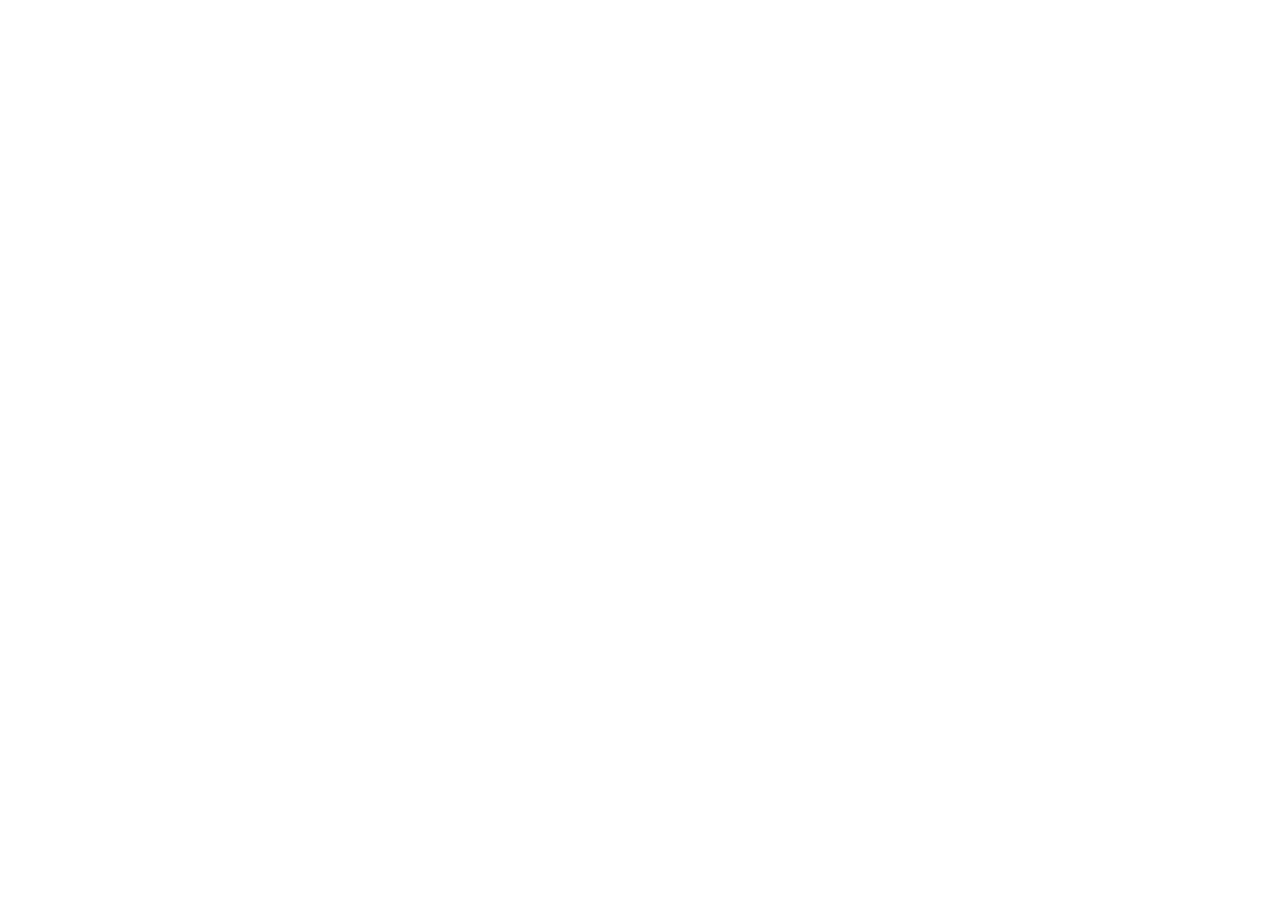
==== Rewards.html @ 03f2f926 "Se termino la pagina del inicio Falta el reward al igual que el menu" ====
<!DOCTYPE html>
<html lang="en">
<head>
    <meta charset="UTF-8">
    <meta name="viewport" content="width=device-width, initial-scale=1.0">
    <title>Rewards</title>
</head>
<body>
    <section>
        <section class="statica">

        </section>
        <section class="scroll">

            
        </section>
    </section>
</body>
</html>
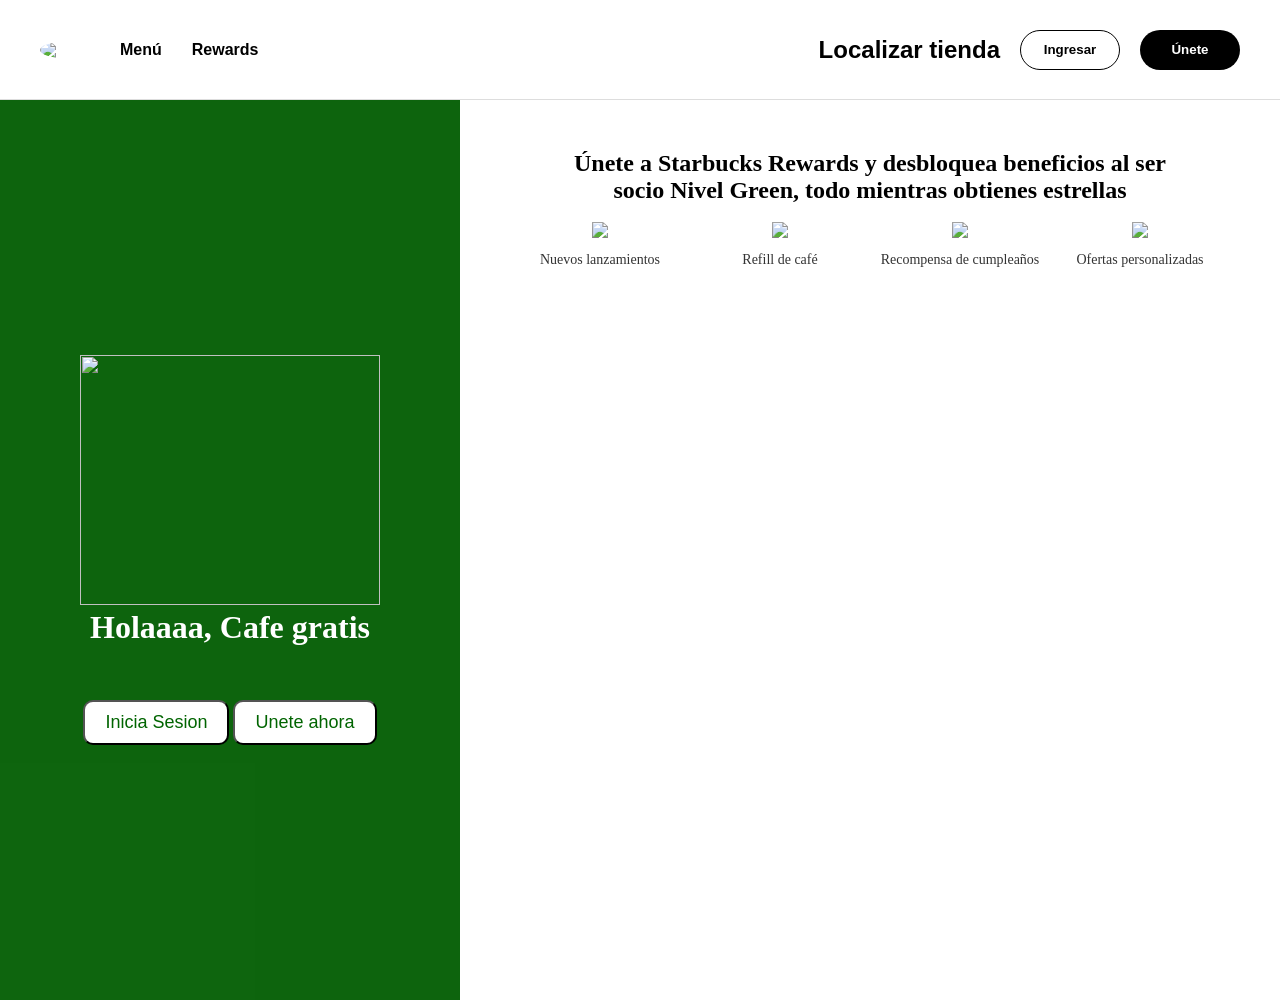
==== commit 05722eab: "Se termino de colocar bien Falta mejora" ====
--- a/Rewards.html
+++ b/Rewards.html
@@ -1,19 +1,64 @@
 <!DOCTYPE html>
 <html lang="en">
+
 <head>
     <meta charset="UTF-8">
     <meta name="viewport" content="width=device-width, initial-scale=1.0">
     <title>Rewards</title>
+    <link rel="stylesheet" href="styles.css">
+    <link rel="stylesheet" href="Rewards.css">
 </head>
+
 <body>
-    <section>
+    <header>
+        <div class="menu">
+            <img src="https://media.revistagq.com/photos/5d5d383031110c000879872d/1:1/w_1080,h_1080,c_limit/logo-starbucks.jpg"
+                class="logo" width="50">
+
+            <h2>Menú</h2>
+            <h2>Rewards</h2>
+        </div>
+
+        <div class="opciones">
+            <h2>Localizar tienda</h2>
+            <button class="enlaces">Ingresar</button>
+            <button class="enlaces">Únete</button>
+        </div>
+    </header>
+    <section class="global">
         <section class="statica">
+            <img src="https://rewards.starbucks.mx/img/title2.png" alt="" srcset="">
+            <h2>Holaaaa, Cafe gratis</h2>
+            <br><br><br>
+            <button>Inicia Sesion</button>
+            <button>Unete ahora</button>
+        </section>
 
-        </section>
         <section class="scroll">
+            <h2>Únete a Starbucks Rewards y desbloquea beneficios al ser <br>
+                socio Nivel Green, todo mientras obtienes estrellas</h2>
+            <br>
+            <div class="tex-ima">
+                <div class="card">
+                    <img src="https://rewards.starbucks.mx/img/2023/06/nuevos-lanzamientos.png">
+                    <p>Nuevos lanzamientos</p>
+                </div>
 
-            
+                <div class="card">
+                    <img src="https://rewards.starbucks.mx/img/2023/06/refill-cafe.png">
+                    <p>Refill de café</p>
+                </div>
+                <div class="card">
+                    <img src="https://rewards.starbucks.mx/img/2023/06/cumplea%C3%B1os.png">
+                    <p>Recompensa de cumpleaños</p>
+                </div>
+                <div class="card">
+                    <img src="https://rewards.starbucks.mx/img/2023/06/ofertas-personalizadas.png">
+                    <p>Ofertas personalizadas</p>
+                </div>
+            </div>
         </section>
     </section>
 </body>
+
 </html>
--- a/styles.css
+++ b/styles.css
@@ -0,0 +1,195 @@
+:root{
+    --verde: #45c093;
+    --oscuro: #73aed0;
+    --limon: #d8d2c4;
+    --beige:#eeece8;
+    --morado:#9ba1db;
+}
+
+
+
+* {
+    margin: 0;
+    padding: 0;
+    box-sizing: border-box;
+}
+
+
+header {
+    display: flex;
+    justify-content: space-between;
+    align-items: center;
+    padding: 0 40px;
+    height: 100px;
+    border-bottom: 1px solid #ddd;
+    font-family: Arial, Helvetica, sans-serif;
+}
+
+.menu {
+    display: flex;
+    align-items: center;
+    gap: 30px;
+}
+
+.menu h2 {
+    font-size: 16px;
+    cursor: pointer;
+}
+
+.menu h2:hover {
+    color: #00754A;
+}
+
+.logo {
+    border-radius: 50%;
+}
+
+.opciones {
+    display: flex;
+    align-items: center;
+    gap: 20px;
+}
+
+
+.enlaces {
+    width: 100px;
+    height: 40px;
+    border-radius: 20px;
+    border: 1px solid black;
+    background-color: white;
+    cursor: pointer;
+    font-weight: bold;
+}
+
+.enlaces:hover {
+    background-color: #f2f2f2;
+}
+
+.enlaces:last-child {
+    background-color: black;
+    color: white;
+    border: none;
+}
+
+.enlaces:last-child:hover {
+    background-color: #333;
+}
+.blog{
+    background-color: var(--beige); 
+    padding: 50px 80px;
+}
+.blog-verde{
+    background-color: var(--verde);
+    padding: 50px 80px;
+}
+
+.blog-oscuro{
+    background-color: var(--oscuro);
+    padding: 50px 80px;
+   
+}
+
+.blog-oscuro h2{
+    color: white;
+    font-size: 32px;
+}
+.blog-morado{
+    background-color: var(--morado);
+    padding: 50px 80px;
+}
+
+
+.blog-container {
+    display: flex;
+    align-items: center;
+    justify-content: space-between;
+    gap: 40px;
+}
+
+
+.blog-img img {
+    width: 600px;
+    border-radius: 5px;
+}
+
+.blog-text {
+    max-width: 500px;
+    text-align: center;
+}
+
+
+.blog-text h2 {
+    color: #00754A;
+    font-size: 32px;
+    margin-bottom: 20px;
+}
+
+
+.blog-text p {
+    color: #00754A;
+    font-size: 18px;
+    line-height: 1.6;
+    margin-bottom: 30px;
+}
+
+
+.blog-text button {
+    padding: 10px 25px;
+    border: 1px solid #00754A;
+    border-radius: 25px;
+    background: transparent;
+    color: #00754A;
+    cursor: pointer;
+    font-weight: bold;
+}
+
+.blog-text button:hover {
+    background-color: #00754A;
+    color: white;
+}
+
+.footer {
+    background-color: #f9f9f9;
+    padding: 40px 80px;
+    font-family: Arial, Helvetica, sans-serif;
+}
+
+/* CONTENEDOR */
+.footer-container {
+    display: flex;
+    gap: 80px;
+    margin-bottom: 30px;
+}
+
+/* COLUMNAS */
+.col h3 {
+    font-size: 16px;
+    margin-bottom: 15px;
+}
+
+.col ul {
+    list-style: none;
+}
+
+.col li {
+    margin-bottom: 10px;
+    color: #555;
+    cursor: pointer;
+}
+
+¿
+
+
+.redes-sociales {
+    display: flex;
+    gap: 20px;
+    margin-bottom: 20px;
+}
+
+.redes-sociales img {
+    width: 30px;
+    cursor: pointer;
+    transition: transform 0.3s;
+}
+
+
--- a/Rewards.css
+++ b/Rewards.css
@@ -0,0 +1,66 @@
+.global{
+     display: flex;
+    height: 100vh; 
+}
+
+
+.statica{
+    background-color:#025d02f3;
+    width: 45%;
+    height: 100vh;
+    align-items: center;
+    text-align: center;
+    align-content: center;
+    position: sticky;
+    
+}
+.statica img{
+    width: 300px;
+    height: 250px;
+}
+
+.statica h2{
+    color: white;
+    font-size: 32px;
+}
+
+.statica button{
+    background-color: white;
+    color: #006400;
+    padding: 10px 20px;
+    font-size: 18px;
+    cursor: pointer;
+    border-radius: 10px;
+    border-color: black;
+}
+.scroll {
+    padding: 50px;
+    text-align: center;
+}
+
+
+
+.tex-ima {
+    
+    display: flex;
+    flex-direction: row;
+   
+
+}
+
+.card {
+    width: 180px;
+    text-align: center;
+}
+
+
+.card img {
+    width: 100%;
+    margin-bottom: 10px;
+}
+
+
+.card p {
+    font-size: 14px;
+    color: #333;
+}
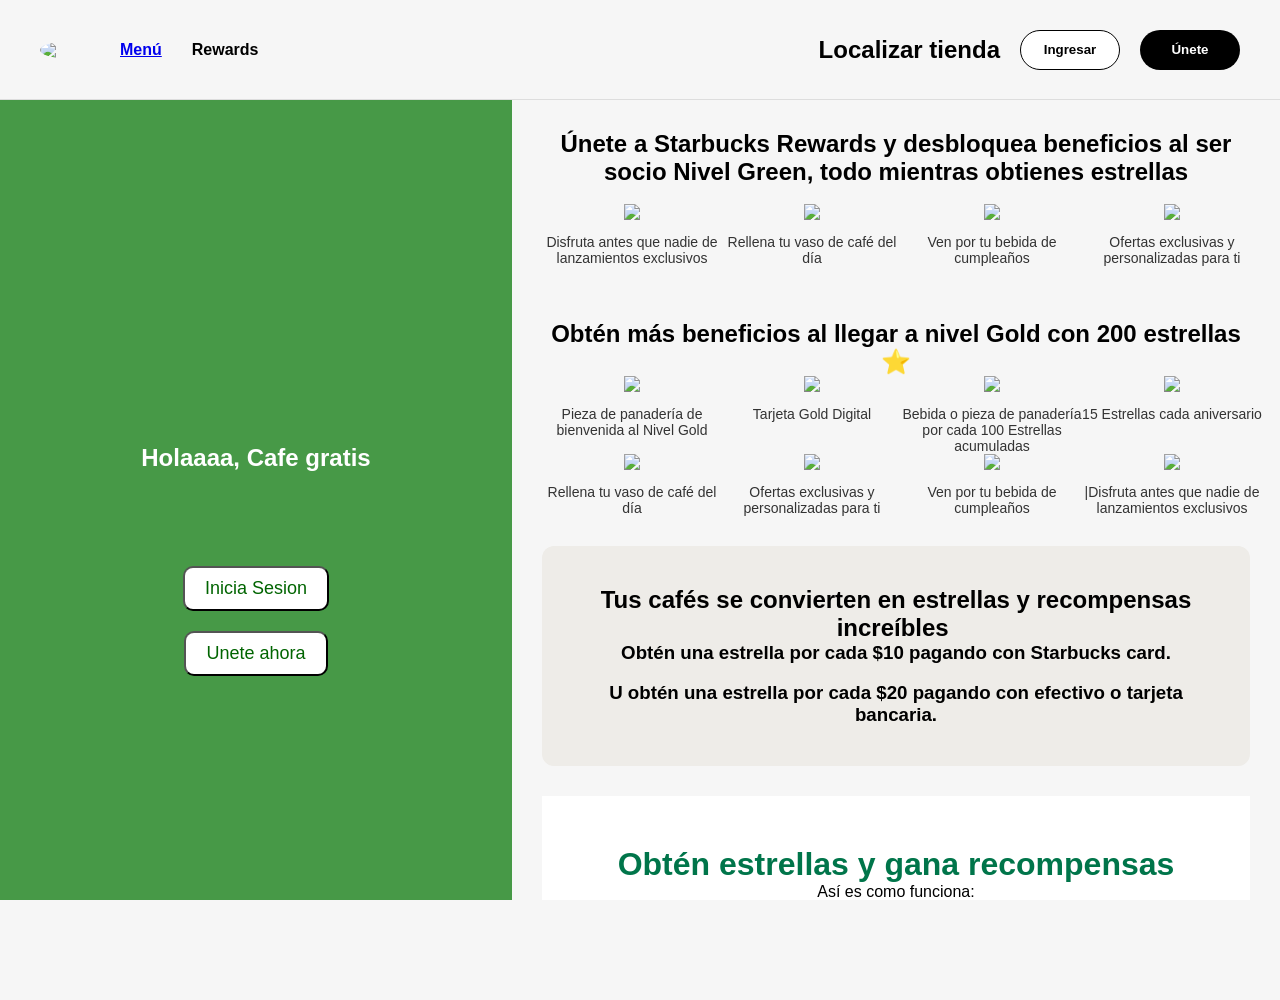
==== commit e7e54bdb: "Se termino el proyecto final Con esto concluyo el segundo modulo" ====
--- a/Rewards.html
+++ b/Rewards.html
@@ -15,14 +15,14 @@
             <img src="https://media.revistagq.com/photos/5d5d383031110c000879872d/1:1/w_1080,h_1080,c_limit/logo-starbucks.jpg"
                 class="logo" width="50">
 
-            <h2>Menú</h2>
+            <a href="index.html"><h2>Menú</h2></a>
             <h2>Rewards</h2>
         </div>
 
         <div class="opciones">
             <h2>Localizar tienda</h2>
-            <button class="enlaces">Ingresar</button>
-            <button class="enlaces">Únete</button>
+            <button class="enlaces" onclick="window.location.href='register.html'">Ingresar</button>
+            <button class="enlaces" onclick="window.location.href='register.html'">Únete</button>
         </div>
     </header>
     <section class="global">
@@ -41,23 +41,172 @@
             <div class="tex-ima">
                 <div class="card">
                     <img src="https://rewards.starbucks.mx/img/2023/06/nuevos-lanzamientos.png">
-                    <p>Nuevos lanzamientos</p>
+                    <p>Disfruta antes que nadie de lanzamientos exclusivos</p>
                 </div>
 
                 <div class="card">
                     <img src="https://rewards.starbucks.mx/img/2023/06/refill-cafe.png">
-                    <p>Refill de café</p>
+                    <p>Rellena tu vaso de café del día</p>
                 </div>
                 <div class="card">
                     <img src="https://rewards.starbucks.mx/img/2023/06/cumplea%C3%B1os.png">
-                    <p>Recompensa de cumpleaños</p>
+                    <p>Ven por tu bebida de cumpleaños</p>
                 </div>
                 <div class="card">
                     <img src="https://rewards.starbucks.mx/img/2023/06/ofertas-personalizadas.png">
-                    <p>Ofertas personalizadas</p>
+                    <p>Ofertas exclusivas y personalizadas para ti</p>
                 </div>
             </div>
+            <br><br><br>
+            <h2>Obtén más beneficios al llegar a nivel Gold con 200 estrellas ⭐</h2>
+            <div class="tex-ima">
+                <div class="card">
+                    <img src="https://rewards.starbucks.mx/img/2023/06/panaderia-bienvenida.png">
+                    <p>Pieza de panadería de bienvenida al Nivel Gold</p>
+                </div>
+                <div class="card">
+                    <img src="https://rewards.starbucks.mx/img/2023/06/card-gold.png">
+                    <p>Tarjeta Gold Digital</p>
+                </div>
+                <div class="card">
+                    <img src="https://rewards.starbucks.mx/img/2023/06/100-estrellas.png">
+                    <p>Bebida o pieza de panadería por cada 100 Estrellas acumuladas</p>
+                </div>
+                <div class="card">
+                    <img src="https://rewards.starbucks.mx/img/2023/06/15-estrellas-aniversario.png">
+                    <p>15 Estrellas cada aniversario</p>
+                </div>
+
+                <div class="card">
+                    <img src="https://rewards.starbucks.mx/img/2023/06/refill-cafe.png">
+                    <p>Rellena tu vaso de café del día</p>
+                </div>
+                <div class="card">
+                    <img src="https://rewards.starbucks.mx/img/2023/06/ofertas-personalizadas.png">
+                    <p>Ofertas exclusivas y personalizadas para ti</p>
+                </div>
+                <div class="card">
+                    <img src="https://rewards.starbucks.mx/img/2023/06/cumplea%C3%B1os.png">
+                    <p>Ven por tu bebida de cumpleaños</p>
+                </div>
+                <div class="card">
+                    <img src="https://rewards.starbucks.mx/img/2023/06/nuevos-lanzamientos.png">
+                    <p>|Disfruta antes que nadie de lanzamientos exclusivos</p>
+                </div>
+            </div>
+            <section class="Recompensas">
+                <h2>Tus cafés se convierten en estrellas y recompensas increíbles
+                    <img src="https://rewards.starbucks.mx/img/2023/06/valor-estrella-sbx.png" alt="" srcset="">
+                    <h3>Obtén una estrella por cada $10
+                        pagando con Starbucks card.</h3>
+                </h2>
+                <img src="https://rewards.starbucks.mx/img/2023/06/valor-estrella-efectivo.png" alt="" srcset="">
+                <h3>U obtén una estrella por cada $20
+                    pagando con efectivo o tarjeta bancaria.</h3>
+            </section>
+            <section class="Obten">
+                <h2>Obtén estrellas y gana recompensas</h2>
+                <p>Así es como funciona:</p>
+
+                <div class="contenedor">
+
+                    <div class="pasos">
+                        <div class="card">
+                            <img src="https://rewards.starbucks.mx/img/2023/06/paso-1-movil.png">
+                            <p>Descarga la App y regístrate</p>
+                        </div>
+                        <div class="card">
+                            <img src="https://rewards.starbucks.mx/img/2023/06/paso-2-movil.png">
+                            <p>Ordena y disfruta de tus favoritos por Delivery</p>
+                        </div>
+
+                        <div class="card">
+                            <img src="https://rewards.starbucks.mx/img/2023/06/paso3.gif">
+                            <p>Puedes pagar con tu Starbucks Card, efectivo o tarjeta bancaria</p>
+                        </div>
+                    </div>
+
+                    <div class="lado-img">
+                        <img src="https://rewards.starbucks.mx/img/2023/06/chica-sbx.png">
+                    </div>
+
+                </div>
+                <section class="Experiencia">
+                    <h2>Una experiencia llena de recompensas y beneficios con tus favoritos</h2>
+                    <img src="https://rewards.starbucks.mx/img/2023/06/estrellas-65.gif" alt="" srcset="" width="40%" height="20%">
+                    <p>Descarga la app Starbucks México, es una opción de pago sin
+                        contacto, cada que vengas paga con ella, acumula estrellas
+                        y obtén recompensas.</p>
+                    <img src="https://rewards.starbucks.mx/items/F9E95B11CA554D399139CE1BEDC36A10.png" alt="" srcset="" width="20%" height="20%">
+                    <h3>¡Tus cafés se convierten en estrellas y recompensas increíbles!</h3>
+                    <img src="https://rewards.starbucks.mx/img/2023/06/gold-pan.png" alt="" srcset="" height="20%">
+                </section>
+                <section class="Informacion">
+                    <h2>Conoce más</h2>
+                    <p>Resuelve tus dudas, revisa condiciones y aprende rápido cómo funcionan las estrellas.</p>
+                    <div class="info-items">
+                        <div class="info-card">
+                            <img src="https://rewards.starbucks.mx/img/2023/06/icono.png" alt="FAQ" width="120">
+                            <div>
+                                <h3>Preguntas frecuentes</h3>
+                                <p><a href="#">Ver respuestas aquí</a></p>
+                                <h3>Términos y condiciones</h3>
+                                <p><a href="#">Leer condiciones</a></p>
+                            </div>
+                        </div>
+                    </div>
+                </section>
+
+                <footer class="footer-scroll">
+                    <div class="footer-container-scroll">
+                        <div class="col">
+                            <h3>Sobre nosotros</h3>
+                            <ul>
+                                <li>Trabaja con nosotros</li>
+                                <li>Historia Starbucks</li>
+                            </ul>
+                        </div>
+
+                        <div class="col">
+                            <h3>Atención al cliente</h3>
+                            <ul>
+                                <li>Contáctanos</li>
+                                <li>Facturas Electrónicas</li>
+                                <li>Formas de comprar</li>
+                            </ul>
+                        </div>
+                    </div>
+
+                    <div class="redes-sociales-scroll">
+                        <a href="#" class="social-icon-scroll">f</a>
+                        <a href="#" class="social-icon-scroll">📷</a>
+                        <a href="#" class="social-icon-scroll">𝕏</a>
+                        <a href="#" class="social-icon-scroll">▶</a>
+                    </div>
+
+                    <div class="footer-links-scroll">
+                        <a href="#">Accesibilidad Web</a>
+                        <span>|</span>
+                        <a href="#">Aviso de Privacidad</a>
+                        <span>|</span>
+                        <a href="#">Boletines</a>
+                        <span>|</span>
+                        <a href="#">Condiciones de uso</a>
+                        <span>|</span>
+                        <a href="#">Mapa del sitio</a>
+                        <span>|</span>
+                        <a href="#">Preferencias sobre cookies</a>
+                    </div>
+
+                    <div class="footer-copyright-scroll">
+                        <p>© 2026, Starbucks Cofee Company. Reservados todos los derechos<br>
+                        mx | prod | 83d3e63c6262d61dabbb8f8a8f4625d24d7ba | 14/08/2025-06-08:38:579</p>
+                    </div>
+                </footer>
+            
+            </section>
         </section>
+
     </section>
 </body>
 
--- a/styles.css
+++ b/styles.css
@@ -15,6 +15,12 @@
 }
 
 
+
+body {
+    font-family: Arial, Helvetica, sans-serif;
+    background-color: #f6f6f6;
+}
+
 header {
     display: flex;
     justify-content: space-between;
@@ -74,13 +80,19 @@
 .enlaces:last-child:hover {
     background-color: #333;
 }
+.blog, .blog-verde, .blog-oscuro, .blog-morado {
+    padding: 30px;
+    margin: 2px  auto;
+    max-width: 1300px;
+    border-radius: 5px;
+}
+
+
 .blog{
-    background-color: var(--beige); 
-    padding: 50px 80px;
+    background-color: var(--beige);
 }
 .blog-verde{
     background-color: var(--verde);
-    padding: 50px 80px;
 }
 
 .blog-oscuro{
@@ -152,19 +164,22 @@
     background-color: #f9f9f9;
     padding: 40px 80px;
     font-family: Arial, Helvetica, sans-serif;
-}
-
-/* CONTENEDOR */
+    border-top: 1px solid #ddd;
+}
+
 .footer-container {
     display: flex;
     gap: 80px;
     margin-bottom: 30px;
-}
-
-/* COLUMNAS */
+    max-width: 1280px;
+    margin-left: auto;
+    margin-right: auto;
+}
+
 .col h3 {
     font-size: 16px;
     margin-bottom: 15px;
+    color: #333;
 }
 
 .col ul {
@@ -173,23 +188,151 @@
 
 .col li {
     margin-bottom: 10px;
-    color: #555;
-    cursor: pointer;
-}
-
-¿
-
+    color: #888;
+    cursor: pointer;
+    font-size: 15px;
+}
+
+.col li:hover {
+    color: #00754A;
+}
 
 .redes-sociales {
     display: flex;
     gap: 20px;
+    margin-bottom: 30px;
+    justify-content: center;
+    border-top: 1px solid #ddd;
+    border-bottom: 1px solid #ddd;
+    padding: 25px 0;
+}
+
+.social-icon {
+    width: 40px;
+    height: 40px;
+    background-color: #000;
+    color: white;
+    border-radius: 50%;
+    display: flex;
+    align-items: center;
+    justify-content: center;
+    text-decoration: none;
+    font-weight: bold;
+    font-size: 18px;
+    transition: transform 0.3s;
+}
+
+.social-icon:hover {
+    transform: scale(1.1);
+}
+
+.footer-links {
+    text-align: center;
     margin-bottom: 20px;
-}
-
-.redes-sociales img {
-    width: 30px;
-    cursor: pointer;
-    transition: transform 0.3s;
-}
-
-
+    font-size: 14px;
+}
+
+.footer-links a {
+    color: #999;
+    text-decoration: none;
+    margin: 0 8px;
+}
+
+.footer-links a:hover {
+    color: #00754A;
+}
+
+.footer-links span {
+    color: #999;
+    margin: 0 5px;
+}
+
+.footer-copyright {
+    text-align: center;
+    font-size: 12px;
+    color: #999;
+    line-height: 1.6;
+}
+
+
+.card-promo {
+    flex: 1;
+    border: 8px solid;
+    border-radius: 12px;
+    min-height: 280px;
+    display: flex;
+    align-items: center;
+    justify-content: center;
+}
+
+.card-green {
+    background-color: #00754A;
+    border-color: white;
+}
+
+.card-beige {
+    background-color: var(--beige);
+    border-color: #00754A;
+}
+
+.card-inner {
+    text-align: center;
+    padding: 20px;
+}
+
+.card-promo h2 {
+    font-size: 2.2rem;
+    margin-bottom: 15px;
+    font-family: 'Georgia', serif;
+    font-weight: bold;
+}
+
+.card-green h2 {
+    color: white;
+}
+
+.card-beige h2 {
+    color: #00754A;
+}
+
+.card-promo p {
+    font-size: 16px;
+    margin-bottom: 20px;
+}
+
+.card-green p {
+    color: rgba(255, 255, 255, 0.9);
+}
+
+.card-beige p {
+    color: #333;
+}
+
+.card-promo button {
+    padding: 10px 25px;
+    border: 1px solid;
+    border-radius: 25px;
+    background: transparent;
+    cursor: pointer;
+    font-weight: bold;
+    font-size: 15px;
+}
+
+.card-green button {
+    color: white;
+    border-color: white;
+}
+
+.card-green button:hover {
+    background-color: rgba(255, 255, 255, 0.2);
+}
+
+.card-beige button {
+    color: #00754A;
+    border-color: #00754A;
+}
+
+.card-beige button:hover {
+    background-color: #00754A;
+    color: white;
+}
--- a/Rewards.css
+++ b/Rewards.css
@@ -1,27 +1,43 @@
 .global{
-     display: flex;
-    height: 100vh; 
-}
-
+    display: flex;
+    height: 100vh;
+    align-items: stretch;
+}
+html, body {
+    height: 100%;
+    overflow: hidden;
+}
 
 .statica{
-    background-color:#025d02f3;
-    width: 45%;
+    background-color:#3e943ef3;
+    width: 40%;
+    min-width: 260px;
     height: 100vh;
+    display: flex;
+    flex-direction: column;
+    justify-content: center;
     align-items: center;
     text-align: center;
     align-content: center;
+    gap: 20px;
     position: sticky;
-    
+    top: 0;
 }
 .statica img{
-    width: 300px;
-    height: 250px;
+    max-width: 180px;
+    height: auto;
+}
+
+.statica h1{
+    color: white;
+    font-size: 36px;
+    margin: 0;
 }
 
 .statica h2{
     color: white;
-    font-size: 32px;
+    font-size: 24px;
+    margin: 0;
 }
 
 .statica button{
@@ -34,18 +50,17 @@
     border-color: black;
 }
 .scroll {
-    padding: 50px;
-    text-align: center;
-}
-
-
+    width: 60%;
+    height: 100vh;
+    overflow-y: auto;
+    padding: 30px;
+    text-align: center;
+}
 
 .tex-ima {
-    
-    display: flex;
+    display: grid;
     flex-direction: row;
-   
-
+    grid-template-columns: repeat(4, 1fr)
 }
 
 .card {
@@ -55,7 +70,7 @@
 
 
 .card img {
-    width: 100%;
+    width: 70%;
     margin-bottom: 10px;
 }
 
@@ -63,4 +78,229 @@
 .card p {
     font-size: 14px;
     color: #333;
-}+}
+
+.Recompensas{
+    background-color: var(--beige);
+    padding: 40px;
+    max-width: 1000px;
+    margin: 30px auto;
+    border-radius: 12px;
+}
+.Obten {
+    background-color: white;
+    max-width: 1000px;
+    margin: auto;
+    padding: 50px;
+}
+
+.Obten h2 {
+    color: #00754A;
+    font-size: 32px;
+    text-align: center;
+}
+
+.Obten p {
+    text-align: center;
+    margin-bottom: 30px;
+}
+
+.contenedor {
+    display: flex;
+    justify-content: space-around;
+    align-items: center;
+}
+
+
+.pasos {
+    display: flex;
+    flex-direction: column;
+    gap: 20px;
+}
+
+
+.pasos-card {
+    display: flex;
+    align-items: center;
+    gap: 15px;
+    max-width: 400px;
+    background-color: #f8f8f8;
+    padding: 12px;
+    border-radius: 8px;
+    margin: 0 auto;
+}
+
+.pasos-card img {
+    width: 80px;
+}
+
+.pasos-card p {
+    text-align: left;
+    font-size: 14px;
+    margin: 0;
+}
+
+
+.lado-img img {
+    width: 250px;
+}
+ .Experiencia {
+    background-color: var(--beige);
+    padding: 50px;
+    color:black;
+    max-width: 1000px;
+    margin: auto;
+    padding: 50px;
+ }
+
+ .Informacion {
+    background-color: #F0F0F0;
+    padding: 40px;
+    max-width: 980px;
+    margin: 30px auto;
+    border-radius: 12px;
+}
+
+.Informacion h2 {
+    font-size: 24px;
+    color: #081710;
+    margin-bottom: 12px;
+}
+
+.Informacion p {
+    font-size: 15px;
+    color: #2f2f2f;
+    margin-bottom: 20px;
+}
+
+.info-items {
+    display: flex;
+}
+
+.info-card {
+    display: flex;
+    gap: 20px;
+    background: white;
+    border-radius: 8px;
+    padding: 20px;
+    flex: 1;
+    align-items: flex-start;
+}
+
+.info-card img {
+    width: 120px;
+    height: auto;
+    flex-shrink: 0;
+}
+
+.info-card h3 {
+    margin: 10px 0 8px;
+    font-size: 16px;
+    color: #081710;
+}
+
+.info-card p {
+    margin: 0 0 15px;
+    font-size: 14px;
+}
+
+.info-card a {
+    color: #00754A;
+    text-decoration: none;
+}
+
+.info-card a:hover {
+    text-decoration: underline;
+}
+
+.footer-scroll {
+    background-color: #f9f9f9;
+    padding: 30px 20px;
+    margin-top: 30px;
+    border-top: 1px solid #ddd;
+}
+
+.footer-container-scroll {
+    display: flex;
+    gap: 60px;
+    margin-bottom: 25px;
+}
+
+.footer-scroll .col h3 {
+    font-size: 15px;
+    margin-bottom: 12px;
+    color: #333;
+}
+
+.footer-scroll .col ul {
+    list-style: none;
+}
+
+.footer-scroll .col li {
+    margin-bottom: 8px;
+    color: #888;
+    font-size: 14px;
+    cursor: pointer;
+}
+
+.footer-scroll .col li:hover {
+    color: #00754A;
+}
+
+.redes-sociales-scroll {
+    display: flex;
+    gap: 15px;
+    margin-bottom: 20px;
+    justify-content: center;
+    border-top: 1px solid #ddd;
+    border-bottom: 1px solid #ddd;
+    padding: 18px 0;
+}
+
+.social-icon-scroll {
+    width: 35px;
+    height: 35px;
+    background-color: #000;
+    color: white;
+    border-radius: 50%;
+    display: flex;
+    align-items: center;
+    justify-content: center;
+    text-decoration: none;
+    font-weight: bold;
+    font-size: 16px;
+    transition: transform 0.3s;
+}
+
+.social-icon-scroll:hover {
+    transform: scale(1.1);
+}
+
+.footer-links-scroll {
+    text-align: center;
+    margin-bottom: 15px;
+    font-size: 13px;
+}
+
+.footer-links-scroll a {
+    color: #999;
+    text-decoration: none;
+    margin: 0 5px;
+}
+
+.footer-links-scroll a:hover {
+    color: #00754A;
+}
+
+.footer-links-scroll span {
+    color: #999;
+    margin: 0 3px;
+}
+
+.footer-copyright-scroll {
+    text-align: center;
+    font-size: 11px;
+    color: #999;
+    line-height: 1.5;
+    margin-top: 10px;
+}
